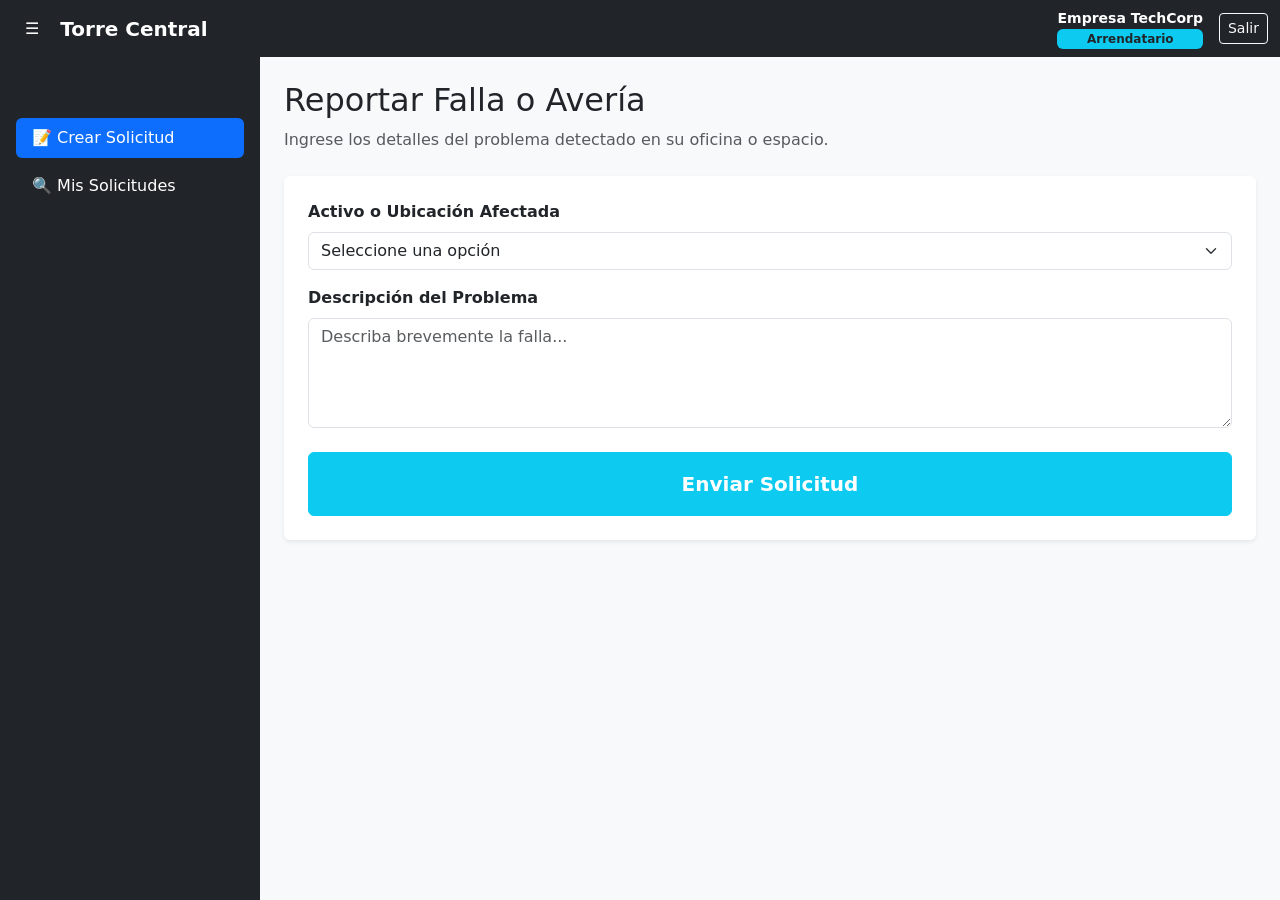
==== dashArrendatario.html @ 520c1657 "Agregue dashArrendatario Subo base de la vista Arrendatario pendiente validaciones" ====
<!DOCTYPE html>
<html lang="es">
<head>
    <meta charset="UTF-8">
    <meta name="viewport" content="width=device-width, initial-scale=1.0">
    <title>Torre Central - Portal de Arrendatario</title>
    <link href="https://cdn.jsdelivr.net/npm/bootstrap@5.3.3/dist/css/bootstrap.min.css" rel="stylesheet">
    <link rel="stylesheet" href="styles.css">
</head>
<body>

<!-- VISTA PRINCIPAL - ARRENDATARIO -->
<div id="vistaApp" class="d-flex flex-column min-vh-100">

    <!-- ENCABEZADO -->
    <header>
        <nav class="navbar navbar-dark bg-dark dashboard-navbar">
            <div class="container-fluid position-relative d-flex justify-content-between align-items-center">
                <div class="d-flex align-items-center gap-2">
                    <button class="btn btn-dark menu-button z-1 btn-lg-touch" onclick="toggleSidebar()">☰</button>
                    <a class="navbar-brand text-white text-decoration-none fw-bold" href="#">Torre Central</a>
                </div>

                <div class="user-info d-flex align-items-center gap-2 z-1">
                    <div class="text-end">
                        <span id="usuarioNombre" class="text-white d-block small fw-bold">Empresa TechCorp</span>
                        <span id="usuarioRol" class="badge bg-info text-dark d-block">Arrendatario</span>
                    </div>
                    <a href="loginRegistro.html" class="btn btn-outline-light btn-sm ms-2 btn-lg-touch">Salir</a>
                </div>
            </div>
        </nav>
    </header>

    <!-- CONTENEDOR DASHBOARD -->
    <div class="dashboard-layout d-flex flex-fill">
        
        <!-- BARRA LATERAL (SIDEBAR) -->
        <aside id="sidebar" class="sidebar bg-dark text-white p-3" style="width: 260px;">
            <div class="sidebar-title text-muted small fw-bold mb-3 mt-2">MÓDULOS DEL SISTEMA</div>
            <ul class="nav nav-pills flex-column mb-auto">
                <li class="nav-item mb-2">
                    <a href="#" id="navReportarArrendatario" class="nav-link active text-white sidebar-link" onclick="mostrarSeccion('seccionReportarArrendatario', this)">
                        📝 Crear Solicitud
                    </a>
                </li>
                <li class="nav-item mb-2">
                    <a href="#" id="navMisSolicitudes" class="nav-link text-white sidebar-link" onclick="mostrarSeccion('seccionMisSolicitudes', this)">
                        🔍 Mis Solicitudes
                    </a>
                </li>
            </ul>
        </aside>

        <!-- ÁREA DE CONTENIDO (DERECHA) -->
        <main class="main-content flex-grow-1 bg-light p-4">

            <!-- SECCIÓN 1: CREAR SOLICITUD (RF-01, RNF-02) -->
            <section id="seccionReportarArrendatario" class="seccion-modulo">
                <div class="page-title mb-4">
                    <h2>Reportar Falla o Avería</h2>
                    <p class="text-muted">Ingrese los detalles del problema detectado en su oficina o espacio.</p>
                </div>
                <div class="content-card p-4 bg-white shadow-sm rounded">
                    <form id="formSolicitud" autocomplete="off">
                        <div class="mb-3">
                            <label for="activoSolicitud" class="form-label fw-bold">Activo o Ubicación Afectada</label>
                            <select id="activoSolicitud" class="form-select btn-lg-touch" required>
                                <option value="">Seleccione una opción</option>
                                <option value="Ascensor 1">Ascensor 1</option>
                                <option value="Ascensor 2">Ascensor 2</option>
                                <option value="Climatización">Climatización Piso 8</option>
                                <option value="Luminaria">Luminaria Pasillo Central</option>
                            </select>
                        </div>
                        <div class="mb-4">
                            <label for="descripcionSolicitud" class="form-label fw-bold">Descripción del Problema</label>
                            <textarea id="descripcionSolicitud" class="form-control btn-lg-touch" rows="4" placeholder="Describa brevemente la falla..." required></textarea>
                        </div>
                        <div id="solicitudMensaje" class="mensaje mb-3"></div>
                        <button type="submit" class="btn btn-info text-white w-100 py-3 fw-bold btn-lg-touch fs-5">Enviar Solicitud</button>
                    </form>
                </div>
            </section>

            <!-- SECCIÓN 2: MIS SOLICITUDES (RF-02, RNF-05) -->
            <section id="seccionMisSolicitudes" class="seccion-modulo d-none">
                <div class="page-title mb-4">
                    <h2>Mis Solicitudes de Reparación</h2>
                    <p class="text-muted">Estado actualizado en tiempo real de sus reportes.</p>
                </div>
                <div class="content-card p-4 bg-white shadow-sm rounded">
                    <div class="table-responsive">
                        <table class="table table-hover align-middle">
                            <thead class="table-dark">
                                <tr>
                                    <th>Folio</th>
                                    <th>Activo</th>
                                    <th>Fecha</th>
                                    <th>Estado</th>
                                    <th>Técnico Asignado</th>
                                </tr>
                            </thead>
                            <tbody id="tablaMisSolicitudes">
                                <tr>
                                    <td><strong>SOL-102</strong></td>
                                    <td>Ascensor 2 (Piso 1)</td>
                                    <td>2026-03-10</td>
                                    <td><span class="badge bg-warning text-dark">En ejecución</span></td>
                                    <td>Miguel Silva</td>
                                </tr>
                                <tr>
                                    <td><strong>SOL-089</strong></td>
                                    <td>Climatización Piso 8</td>
                                    <td>2026-02-15</td>
                                    <td><span class="badge bg-success">Finalizada</span></td>
                                    <td>Miguel Silva</td>
                                </tr>
                            </tbody>
                        </table>
                    </div>
                </div>
            </section>

        </main>
    </div>
</div>

<script src="https://cdn.jsdelivr.net/npm/bootstrap@5.3.3/dist/js/bootstrap.bundle.min.js"></script>
<script src="validaciones.js"></script>
</body>
</html>
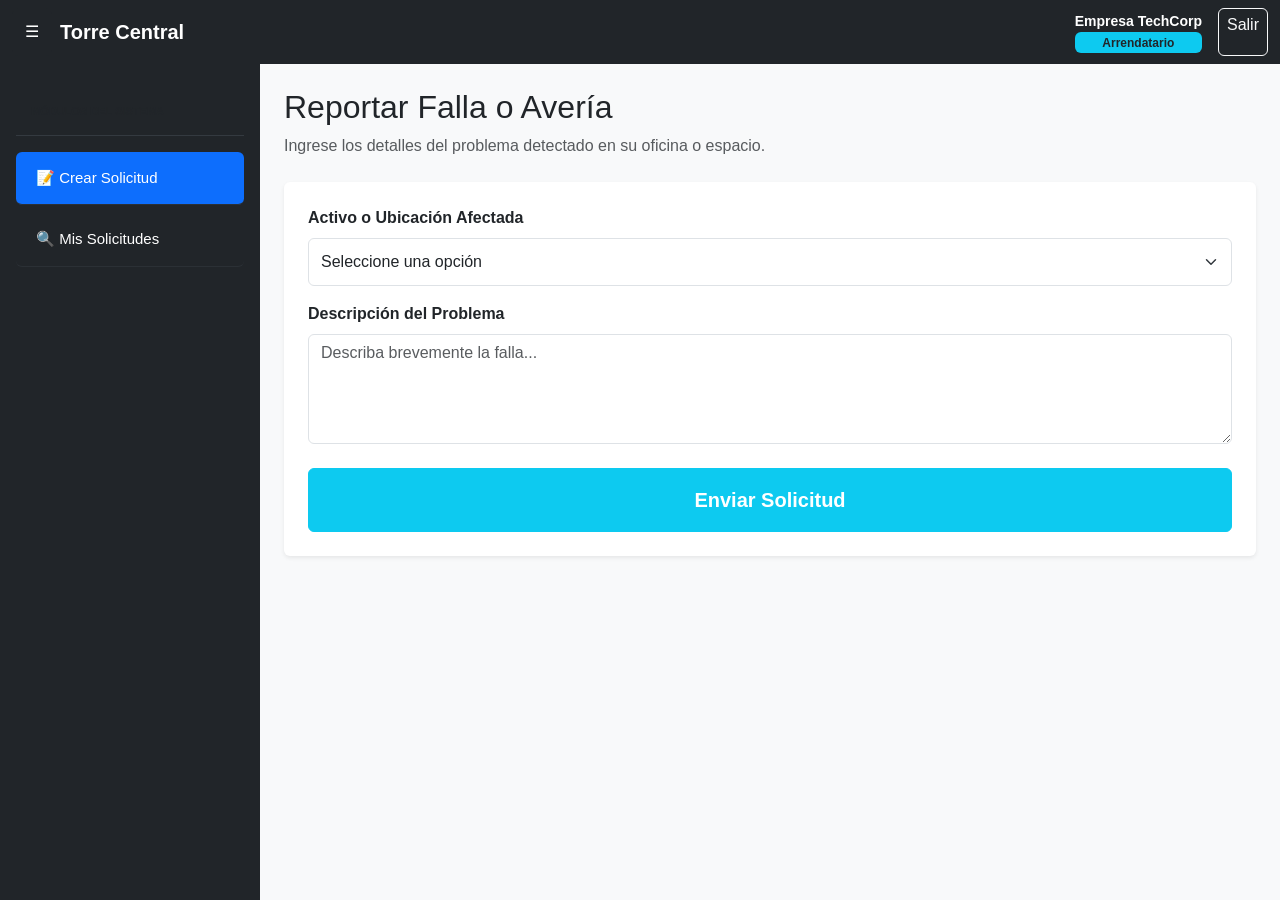
==== commit 63846d7e: "Se eliminan comentarios de dashArrendatario.html Eliminados los comentarios en dashArrendatario.html" ====
--- a/dashArrendatario.html
+++ b/dashArrendatario.html
@@ -9,10 +9,10 @@
 </head>
 <body>
 
-<!-- VISTA PRINCIPAL - ARRENDATARIO -->
+
 <div id="vistaApp" class="d-flex flex-column min-vh-100">
 
-    <!-- ENCABEZADO -->
+
     <header>
         <nav class="navbar navbar-dark bg-dark dashboard-navbar">
             <div class="container-fluid position-relative d-flex justify-content-between align-items-center">
@@ -32,10 +32,10 @@
         </nav>
     </header>
 
-    <!-- CONTENEDOR DASHBOARD -->
+
     <div class="dashboard-layout d-flex flex-fill">
         
-        <!-- BARRA LATERAL (SIDEBAR) -->
+    
         <aside id="sidebar" class="sidebar bg-dark text-white p-3" style="width: 260px;">
             <div class="sidebar-title text-muted small fw-bold mb-3 mt-2">MÓDULOS DEL SISTEMA</div>
             <ul class="nav nav-pills flex-column mb-auto">
@@ -52,10 +52,10 @@
             </ul>
         </aside>
 
-        <!-- ÁREA DE CONTENIDO (DERECHA) -->
+    
         <main class="main-content flex-grow-1 bg-light p-4">
 
-            <!-- SECCIÓN 1: CREAR SOLICITUD (RF-01, RNF-02) -->
+        
             <section id="seccionReportarArrendatario" class="seccion-modulo">
                 <div class="page-title mb-4">
                     <h2>Reportar Falla o Avería</h2>
@@ -83,7 +83,7 @@
                 </div>
             </section>
 
-            <!-- SECCIÓN 2: MIS SOLICITUDES (RF-02, RNF-05) -->
+    
             <section id="seccionMisSolicitudes" class="seccion-modulo d-none">
                 <div class="page-title mb-4">
                     <h2>Mis Solicitudes de Reparación</h2>
@@ -129,4 +129,4 @@
 <script src="https://cdn.jsdelivr.net/npm/bootstrap@5.3.3/dist/js/bootstrap.bundle.min.js"></script>
 <script src="validaciones.js"></script>
 </body>
-</html>+</html>
--- a/styles.css
+++ b/styles.css
@@ -0,0 +1,102 @@
+
+* {
+    box-sizing: border-box;
+}
+
+body {
+    margin: 0;
+    font-family: Arial, sans-serif;
+    background: #f4f6f9;
+    color: #212529;
+}
+
+/* Usabilidad RNF-02 botones de gran tamanio para interactividad tactil */
+.btn-lg-touch {
+    min-height: 48px;
+    font-size: 16px;
+    border-radius: 6px;
+}
+
+.btn-celeste {
+    background-color: #4cc9f0 !important;
+    border-color: #48cae4 !important;
+    color: #000000 !important;
+    font-weight: bold;
+}
+
+.btn-celeste:hover {
+    background-color: #00b4d8 !important;
+    color: #ffffff !important;
+}
+
+.auth-card {
+    width: 100%;
+    max-width: 450px;
+    border: 1px solid #e3e6f0;
+}
+
+.dashboard-layout {
+    display: flex;
+}
+
+.sidebar {
+    width: 260px;
+    background: #212529;
+    color: white;
+    flex-shrink: 0;
+    transition: margin 0.3s ease;
+}
+
+.sidebar.cerrada {
+    margin-left: -260px;
+}
+
+.sidebar-title {
+    padding: 15px;
+    font-size: 11px;
+    font-weight: bold;
+    color: #adb5bd;
+    border-bottom: 1px solid #343a40;
+}
+
+.sidebar-link {
+    display: block;
+    color: #ced4da;
+    text-decoration: none;
+    padding: 15px 20px;
+    font-size: 15px;
+    border-bottom: 1px solid #2b3035;
+}
+
+.sidebar-link:hover,
+.sidebar-link.active {
+    background: #343a40;
+    color: #ffffff;
+}
+
+.main-content {
+    flex: 1;
+    padding: 25px;
+    overflow-x: hidden;
+}
+
+.mensaje {
+    margin: 10px 0;
+    font-weight: bold;
+}
+
+/* Compatibilidad movil RNF-03 */
+@media (max-width: 768px) {
+    .dashboard-layout {
+        display: block;
+    }
+    .sidebar {
+        width: 100%;
+    }
+    .sidebar.cerrada {
+        display: none;
+    }
+    .main-content {
+        padding: 15px;
+    }
+}
